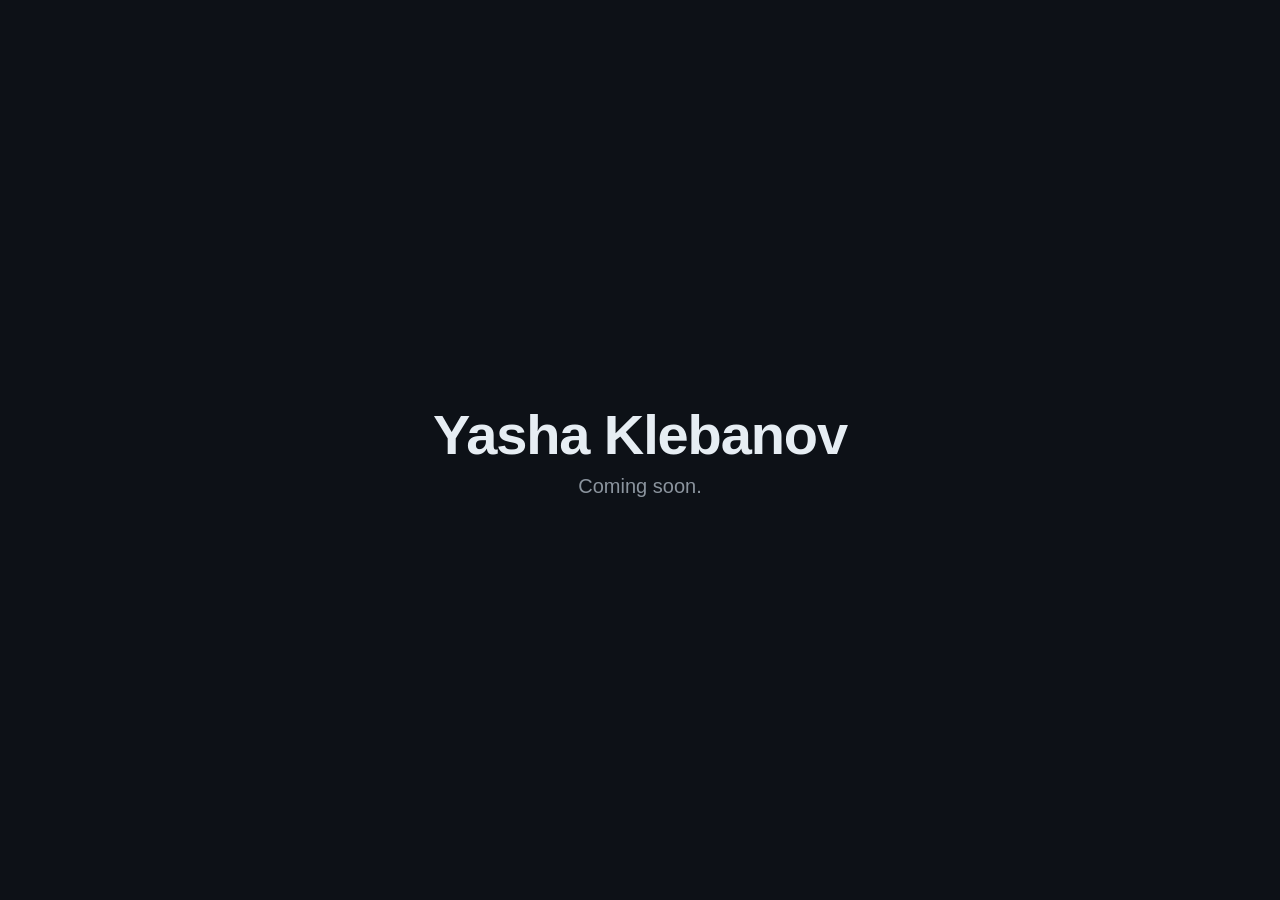
==== src/index.html @ d3a1abfe "Landing Page for yashakleb.dev" ====
<!DOCTYPE html>
<html lang="en">
<head>
  <meta charset="UTF-8" />
  <meta name="viewport" content="width=device-width, initial-scale=1.0" />
  <title>Yasha Klebanov</title>
  <meta name="description" content="Yasha Klebanov's personal website - coming soon." />
  <link rel="stylesheet" href="style.css" />
</head>
<body>
  <main class="container">
    <h1>Yasha Klebanov</h1>
    <p class="subtitle">Coming soon.</p>
  </main>
</body>
</html>
---- src/style.css ----
:root {
  color-scheme: dark;
}

* {
  box-sizing: border-box;
}

body {
  margin: 0;
  min-height: 100vh;
  display: flex;
  align-items: center;
  justify-content: center;
  background: #0d1117;
  color: #e6edf3;
  font-family: -apple-system, BlinkMacSystemFont, "Segoe UI", Roboto, Helvetica, Arial, sans-serif;
  text-align: center;
}

.container {
  padding: 2rem;
}

h1 {
  font-size: clamp(2rem, 6vw, 3.5rem);
  margin: 0 0 0.5rem;
  letter-spacing: -0.02em;
}

.subtitle {
  font-size: clamp(1rem, 2.5vw, 1.25rem);
  color: #8b949e;
  margin: 0;
}
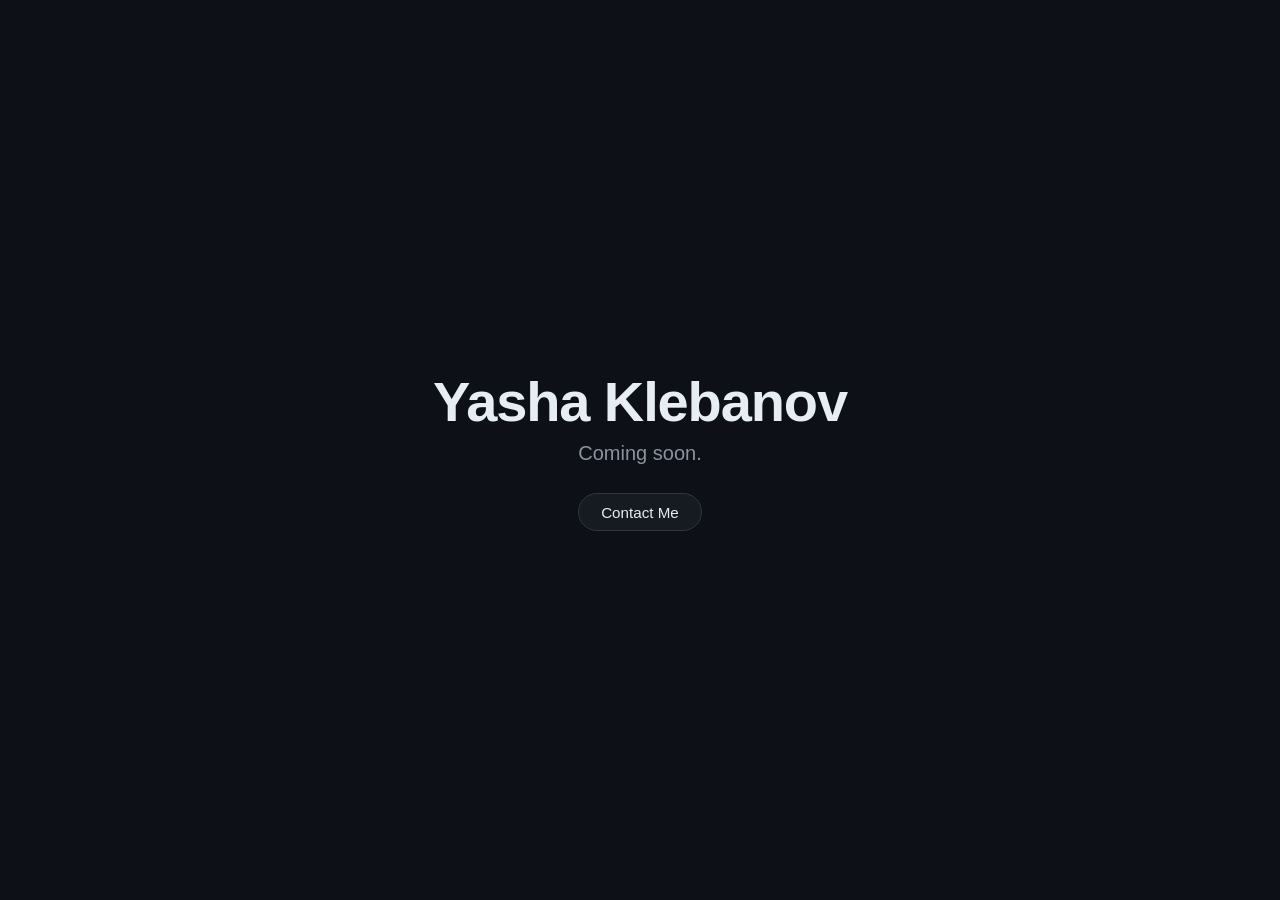
==== commit 1aad2271: "feat: add Contact Me button linking to a contact page" ====
--- a/src/index.html
+++ b/src/index.html
@@ -5,12 +5,16 @@
   <meta name="viewport" content="width=device-width, initial-scale=1.0" />
   <title>Yasha Klebanov</title>
   <meta name="description" content="Yasha Klebanov's personal website - coming soon." />
+  <link rel="icon" type="image/svg+xml" href="favicon.svg" />
   <link rel="stylesheet" href="style.css" />
 </head>
 <body>
   <main class="container">
     <h1>Yasha Klebanov</h1>
     <p class="subtitle">Coming soon.</p>
+    <div class="actions">
+      <a class="btn" href="contact.html">Contact Me</a>
+    </div>
   </main>
 </body>
 </html>
--- a/src/style.css
+++ b/src/style.css
@@ -31,5 +31,48 @@
 .subtitle {
   font-size: clamp(1rem, 2.5vw, 1.25rem);
   color: #8b949e;
-  margin: 0;
+  margin: 0 0 1.75rem;
 }
+
+.actions {
+  display: flex;
+  justify-content: center;
+  gap: 0.75rem;
+  flex-wrap: wrap;
+}
+
+.btn {
+  appearance: none;
+  border: 1px solid #30363d;
+  border-radius: 999px;
+  background: #161b22;
+  color: #e6edf3;
+  font: inherit;
+  font-size: 0.95rem;
+  padding: 0.6rem 1.4rem;
+  cursor: pointer;
+  text-decoration: none;
+  transition: background-color 0.15s ease, border-color 0.15s ease;
+}
+
+.btn:hover,
+.btn:focus-visible {
+  background: #21262d;
+  border-color: #8b949e;
+}
+
+.back-link {
+  margin-top: 1.5rem;
+  font-size: 0.9rem;
+}
+
+.back-link a {
+  color: #8b949e;
+  text-decoration: none;
+}
+
+.back-link a:hover,
+.back-link a:focus-visible {
+  color: #e6edf3;
+  text-decoration: underline;
+}
